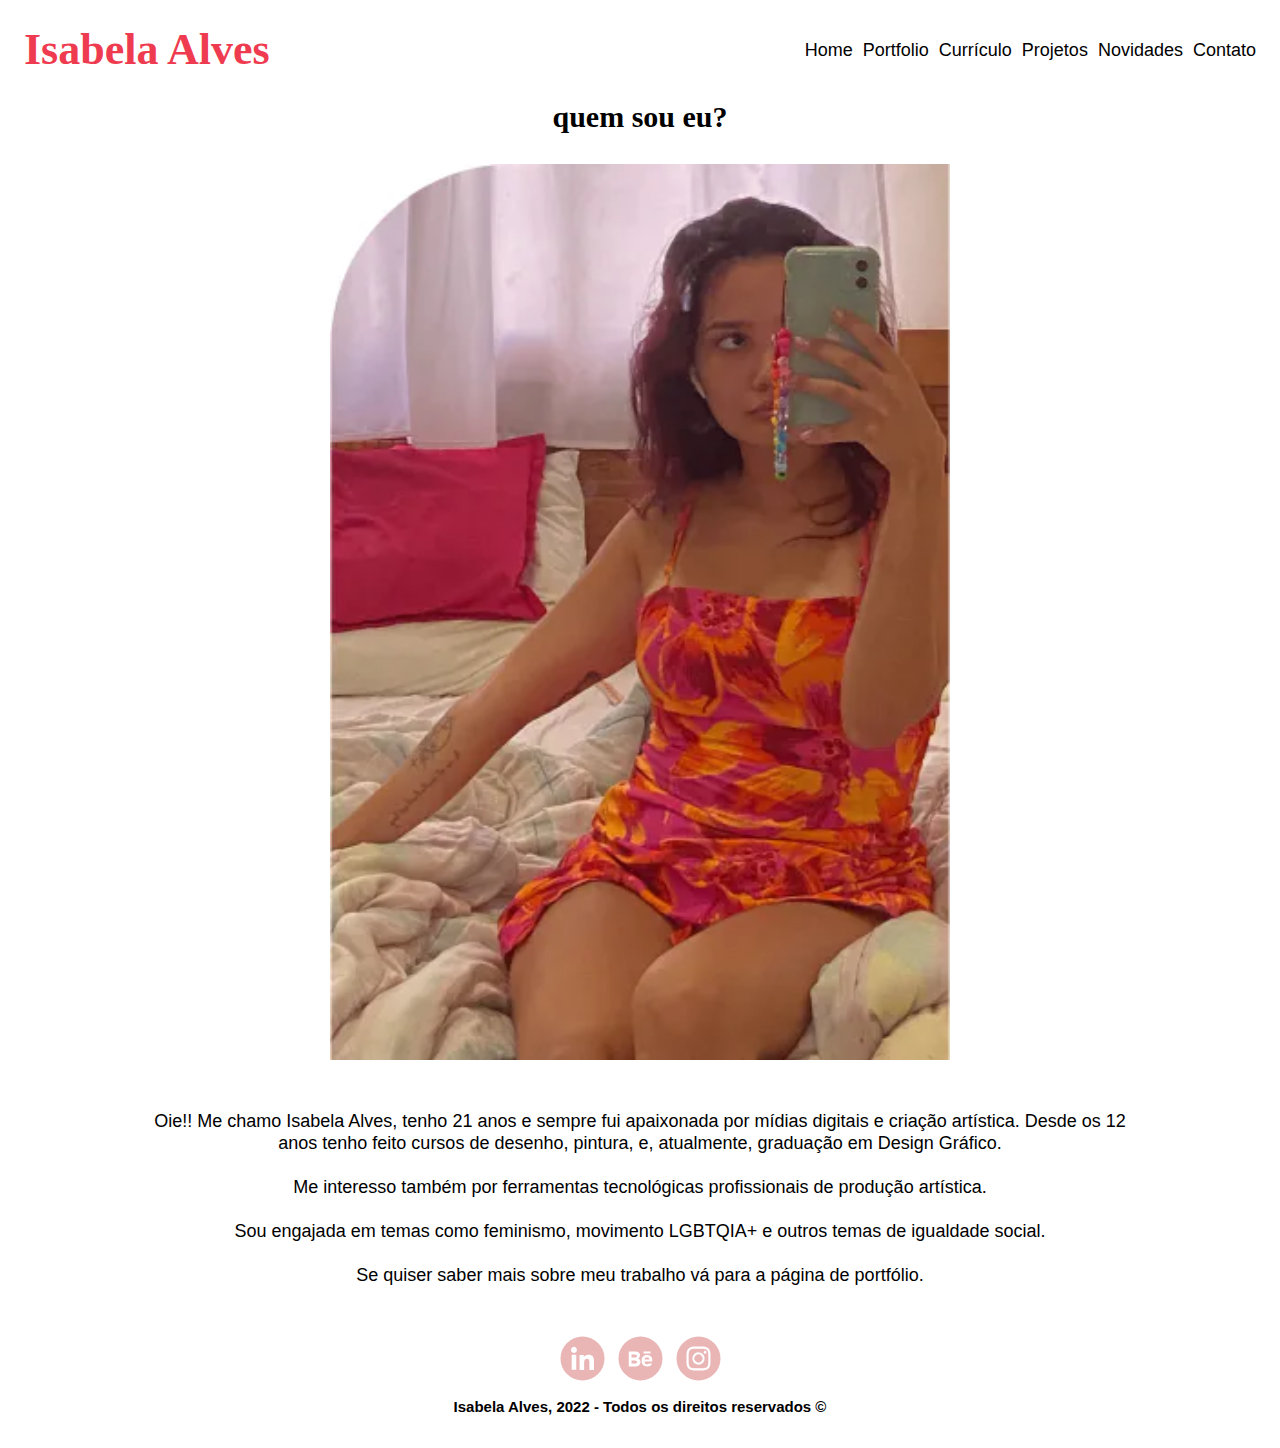
==== index.html @ 1873614d "first commit" ====
<!DOCTYPE html>
<html lang="en">
  <head>
    <meta charset="UTF-8" />
    <meta name="viewport" content="width=device-width, initial-scale=1.0" />
    <meta http-equiv="X-UA-Compatible" content="ie=edge" />
    <title>Isabela Alves</title>
    <link rel="stylesheet" href="index.css" />
    <link href="http://fonts.cdnfonts.com/css/brooke" rel="stylesheet" />
  </head>
  <body>
    <input type="checkbox" id="drawer-toggle" name="drawer-toggle" />
    <label for="drawer-toggle" id="drawer-toggle-label"></label>
    <header class="header">
      <h1 class="title">Isabela Alves</h1>
      <nav class="links">
        <ul>
          <li><a href="#">Home</a></li>
          <li><a href="#">Portfolio</a></li>
          <li><a href="#">Currículo</a></li>
          <li><a href="#">Projetos</a></li>
          <li><a href="#">Novidades</a></li>
          <li><a href="#">Contato</a></li>
        </ul>
      </nav>
    </header>
    <nav id="drawer">
      <ul>
        <li><a href="#">Home</a></li>
        <li><a href="#">Portfolio</a></li>
        <li><a href="#">Currículo</a></li>
        <li><a href="#">Projetos</a></li>
        <li><a href="#">Novidades</a></li>
        <li><a href="#">Contato</a></li>
      </ul>
    </nav>
    <div id="page-content">
      <main class="main">
        <h1 class="title">quem sou eu?</h1>
        <img src="assets/home_photo.webp" alt="home-photo" class="photo" />
        <p class="description">
          Oie!! Me chamo Isabela Alves, tenho 21 anos e sempre fui apaixonada
          por mídias digitais e criação artística. Desde os 12 anos tenho feito
          cursos de desenho, pintura, e, atualmente, graduação em Design
          Gráfico.<!-- --><br /><br />Me interesso também por ferramentas
          tecnológicas profissionais de produção artística.<!-- --><br /><br />Sou
          engajada em temas como feminismo, movimento LGBTQIA+ e outros temas de
          igualdade social.<!-- --><br /><br />Se quiser saber mais sobre meu
          trabalho vá para a página de<!-- --><strong
            ><a href="/portfolio" class="link"> portfólio</a></strong
          >.<!-- -->
        </p>
      </main>
      <footer class="footer">
        <div class="social-buttons">
          <a href="https://www.linkedin.com/in/isabela-alves-244606214/"
            ><svg
              width="45"
              height="45"
              fill="none"
              xmlns="http://www.w3.org/2000/svg"
              class="Footer_socialButton__8Y2tt"
            >
              <rect
                x="0.5"
                y="0.5"
                width="44"
                height="44"
                rx="22"
                fill="#E9B5B5"
              ></rect>
              <path
                fill-rule="evenodd"
                clip-rule="evenodd"
                d="M19.543 19.014h4.271v2.128c.616-1.224 2.194-2.323 4.564-2.323 4.543 0 5.622 2.436 5.622 6.905V34h-4.6v-7.259c0-2.545-.615-3.98-2.181-3.98-2.173 0-3.076 1.547-3.076 3.98V34h-4.6V19.014Zm-7.887 14.79h4.6V18.82h-4.6v14.985Zm5.258-19.872a2.91 2.91 0 0 1-.866 2.073 2.979 2.979 0 0 1-4.184.001A2.93 2.93 0 0 1 11 13.932c0-.778.31-1.523.866-2.073a2.97 2.97 0 0 1 4.183 0c.554.55.866 1.295.866 2.073Z"
                fill="#fff"
              ></path></svg></a
          ><a href="https://www.behance.net/isabelalvesz"
            ><svg
              width="45"
              height="45"
              fill="none"
              xmlns="http://www.w3.org/2000/svg"
              class="Footer_socialButton__8Y2tt"
            >
              <rect
                x="0.5"
                y="0.5"
                width="44"
                height="44"
                rx="22"
                fill="#E9B5B5"
              ></rect>
              <g clip-path="url(#behance_svg__a)">
                <path
                  d="M32.5 17.5h-7v-2h7v2Zm1.726 10c-.442 1.297-2.029 3-5.101 3-3.074 0-5.564-1.729-5.564-5.675 0-3.91 2.325-5.92 5.466-5.92 3.082 0 4.964 1.782 5.375 4.426.078.506.109 1.188.095 2.14H26.47c.13 3.211 3.483 3.312 4.588 2.029h3.168Zm-7.686-4h4.965c-.105-1.547-1.136-2.219-2.477-2.219-1.466 0-2.277.768-2.488 2.219Zm-9.574 6.988H10.5V15.521h6.953c5.476.081 5.58 5.444 2.72 6.906 3.461 1.26 3.577 8.061-3.207 8.061ZM13.5 21.5h3.584c2.508 0 2.906-3-.312-3H13.5v3Zm3.391 3H13.5v3.016h3.341c3.055 0 2.868-3.016.05-3.016Z"
                  fill="#fff"
                ></path>
              </g>
              <defs>
                <clipPath id="behance_svg__a">
                  <path
                    fill="#fff"
                    transform="translate(10.5 10.5)"
                    d="M0 0h24v24H0z"
                  ></path>
                </clipPath>
              </defs></svg></a
          ><a href="https://www.instagram.com/lisartisy/?igshid=YmMyMTA2M2Y="
            ><svg
              width="45"
              height="45"
              fill="none"
              xmlns="http://www.w3.org/2000/svg"
              class="Footer_socialButton__8Y2tt"
            >
              <rect
                x="0.5"
                y="0.5"
                width="44"
                height="44"
                rx="22"
                fill="#E9B5B5"
              ></rect>
              <path
                fill-rule="evenodd"
                clip-rule="evenodd"
                d="M17.553 10.572c1.28-.059 1.687-.072 4.947-.072s3.668.014 4.946.072c1.279.058 2.151.262 2.915.558.8.302 1.525.774 2.125 1.385a5.862 5.862 0 0 1 1.384 2.124c.296.764.5 1.636.558 2.913.059 1.282.072 1.69.072 4.948 0 3.26-.014 3.668-.072 4.947-.058 1.277-.262 2.15-.558 2.913a5.887 5.887 0 0 1-1.384 2.126 5.885 5.885 0 0 1-2.125 1.384c-.764.296-1.636.5-2.913.558-1.28.059-1.688.072-4.948.072-3.26 0-3.668-.014-4.947-.072-1.277-.058-2.15-.262-2.913-.558a5.889 5.889 0 0 1-2.126-1.384 5.882 5.882 0 0 1-1.384-2.125c-.296-.764-.5-1.636-.558-2.913-.059-1.282-.072-1.69-.072-4.948 0-3.26.014-3.668.072-4.946.058-1.279.262-2.151.558-2.915.301-.8.774-1.526 1.385-2.125a5.882 5.882 0 0 1 2.124-1.384c.764-.296 1.637-.5 2.914-.558Zm9.796 2.16c-1.265-.058-1.645-.07-4.849-.07s-3.584.012-4.85.07c-1.17.054-1.804.249-2.228.414-.56.218-.96.476-1.38.896a3.72 3.72 0 0 0-.896 1.38c-.165.423-.36 1.058-.414 2.229-.058 1.265-.07 1.645-.07 4.849s.012 3.584.07 4.85c.054 1.17.249 1.804.414 2.228.191.52.498.992.896 1.38.388.398.86.705 1.38.897.423.164 1.058.36 2.229.413 1.265.058 1.644.07 4.849.07s3.584-.012 4.85-.07c1.17-.053 1.804-.249 2.228-.413.56-.219.96-.477 1.38-.897.398-.387.705-.86.897-1.38.164-.424.36-1.058.413-2.229.058-1.265.07-1.645.07-4.849s-.012-3.584-.07-4.85c-.053-1.17-.249-1.804-.413-2.228a3.725 3.725 0 0 0-.897-1.38 3.723 3.723 0 0 0-1.38-.896c-.424-.165-1.058-.36-2.229-.414Zm-6.382 13.467a4.002 4.002 0 0 0 4.364-6.53 4.002 4.002 0 0 0-5.797 5.52c.397.439.887.784 1.433 1.01Zm-2.828-8.06a6.17 6.17 0 0 1 10.06 2 6.167 6.167 0 1 1-10.06-2Zm11.897-.889a1.458 1.458 0 1 0-2-2.121 1.458 1.458 0 0 0 2 2.121Z"
                fill="#fff"
              ></path></svg
          ></a>
        </div>
        <span class="legal-text"
          >Isabela Alves, 2022 - Todos os direitos reservados ©</span
        >
      </footer>
    </div>
  </body>
</html>
---- index.css ----
* {
    font-family: 'Brooke';
    -webkit-box-sizing: border-box; 
    -moz-box-sizing: border-box; 
    -o-box-sizing: border-box; 
    box-sizing: border-box; 
    -webkit-transition: .25s ease-in-out; 
    -moz-transition: .25s ease-in-out; 
    -o-transition: .25s ease-in-out; 
    transition: .25s ease-in-out; 
    margin: 0; 
    padding: 0; 
    -webkit-text-size-adjust: none;
}

html,body { 
    height: 100%; 
} 

body {
    margin: 0;
}

p {
    font-family: 'Montserrat', sans-serif;
    font-style: normal;
    font-weight: 100;
    font-size: 18px;
    line-height: 22px;
}

a {
    font-family: 'Montserrat', sans-serif;
    font-style: normal;
    font-weight: 100;
    font-size: 18px;
    line-height: 22px;
    text-decoration: none;
    color: black;
}

span {
    font-family: 'Montserrat', sans-serif;
    font-style: normal;
    font-weight: 100;
    font-size: 18px;
    line-height: 22px;
}

.header {
    display: flex;
    align-items: center;
    justify-content: center;
    padding: 24px;
}

.header > .links {
    display: none;
}

.header > .title {
    color: #ef3b50;
    text-align: center;
    font-size: 44px;
}

.main {
    margin-top: 80px;
    display: flex;
    flex-direction: column;
}

.main > .title {
    text-align: center;
    font-size: 30px;
}

.main > .photo {
    margin: 30px auto 0;
    width: 50%;
}

.main > .description {
    margin: 50px auto;
    max-width: 80%;
    text-align: center;
}

.footer > .social-buttons {
    display: flex;
    justify-content: center;
    gap: 13px;
}

.footer > .legal-text {
    text-align: center;
    display: flex;
    font-weight: 600;
    font-size: 15px;
    margin: 10px auto;
    max-width: 80%;
    justify-content: center;
}

#drawer-toggle { 
    position: absolute; 
    opacity: 0; 
    }
    
    #drawer-toggle-label { 
    -webkit-touch-callout: none; 
    -webkit-user-select: none; 
    -khtml-user-select: none; 
    -moz-user-select: none; 
    -ms-user-select: none; 
    user-select: none; 
    left: 19px;
    top: 18px;
    height:50px; 
    width: 50px; 
    display: block; 
    position: fixed; 
    background: rgba(255,255,255,.0); 
    z-index: 1; 
    } 
        
    #drawer-toggle-label:before { 
    content: ''; 
    display: block; 
    position: absolute; 
    height: 2px; 
    width: 24px; 
    background: #8d8d8d; 
    left: 13px; 
    top: 18px; 
    box-shadow: 0 6px 0 #8d8d8d, 0 12px 0 #8d8d8d; 
    } 
    
    header { 
    width: 100%; 
    position: fixed; 
    left: 0px; 
    background-color: white;
    z-index: 0; 
    }
        
    #drawer { 
    position: fixed; 
    top: 0; 
    left:-300px; 
    height: 100%; 
    width: 300px; 
    background: #ef3b50; 
    overflow-x: hidden; 
    overflow-y: scroll; 
    padding: 20px; 
    -webkit-overflow-scrolling: touch; 
    } 
        
    #page-content { 
    margin-left: 0px; 
    width: 100%; 
    overflow-x:hidden; 
    overflow-y:scroll; 
    -webkit-overflow-scrolling: touch; 
    padding: 20px; 
    }
        
    #drawer-toggle:checked ~ #drawer-toggle-label { 
    height: 100%; 
    width: calc(100% - 300px); 
    background: rgba(255,255,255,.8); 
    } 
    
    #drawer-toggle:checked ~ #drawer-toggle-label, 
    #drawer-toggle:checked ~ header { 
    left: 300px; 
    } 
    
    #drawer-toggle:checked ~ #drawer { 
    left: 0px; 
    } 
    
    #drawer-toggle:checked ~ #page-content { 
    margin-left: 300px; 
    }
        
    #drawer ul { 
    list-style-type:none; 
    } 
    
    #drawer ul a { 
    display:block; 
    padding:10px; 
    color:#ffffff; 
    text-decoration:none; 
    } 
    
    #drawer ul a:hover { 
    color:white; 
    } 
        
    @media all and (max-width:350px) { 
    
    #drawer-toggle:checked ~ #drawer-toggle-label { 
    height: 100%; 
    width: 50px;
    }
    
    #drawer-toggle:checked ~ #drawer-toggle-label, 
    #drawer-toggle:checked ~ header { 
    left: calc(100% - 50px); 
    } 
    
    #drawer-toggle:checked ~ #drawer { 
    width: calc(100% - 50px); 
    padding: 20px; 
    } 
    
    #drawer-toggle:checked ~ #page-content { 
    margin-left: calc(100% - 50px); 
    } 
    
}

@media screen and (min-width: 1024px) {
    #drawer-toggle-label {
      display: none;
    }

    .header {
        justify-content: space-between;
    }

    .header > .links {
        display: flex;
    }

    .header > .links ul {
        display: flex;
        list-style-type: none;
        gap: 10px;
        text-decoration: none;
    }
  }
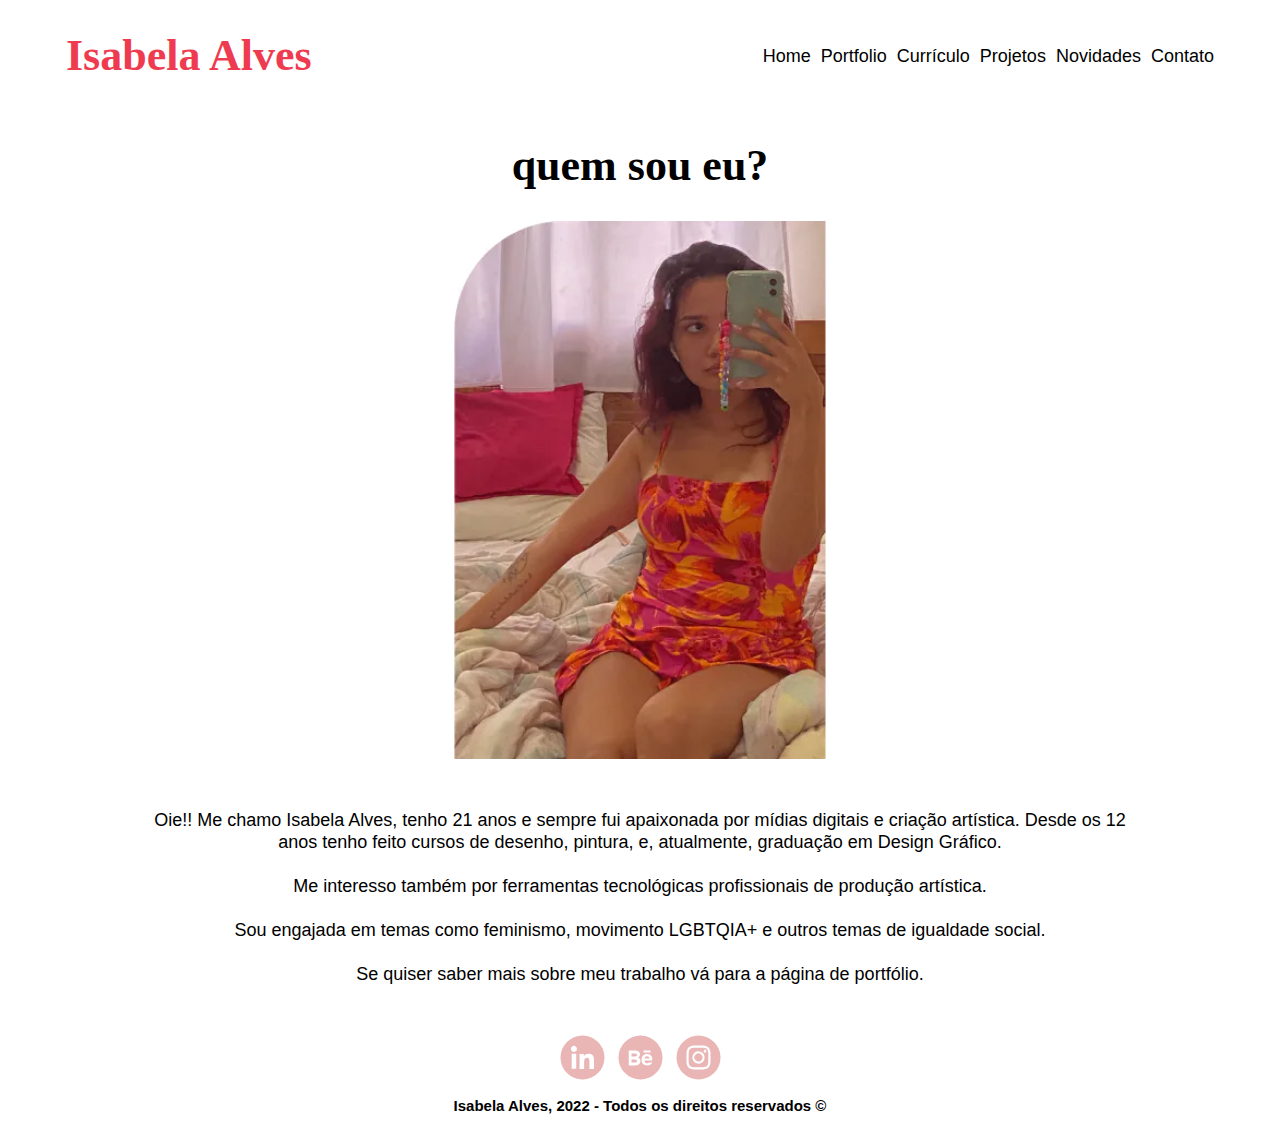
==== commit f7259a01: "adds curriculo" ====
--- a/index.html
+++ b/index.html
@@ -16,8 +16,8 @@
       <nav class="links">
         <ul>
           <li><a href="#">Home</a></li>
-          <li><a href="#">Portfolio</a></li>
-          <li><a href="#">Currículo</a></li>
+          <li><a href="/portfolio">Portfolio</a></li>
+          <li><a href="/curriculo">Currículo</a></li>
           <li><a href="#">Projetos</a></li>
           <li><a href="#">Novidades</a></li>
           <li><a href="#">Contato</a></li>
--- a/index.css
+++ b/index.css
@@ -230,6 +230,7 @@
 
     .header {
         justify-content: space-between;
+        padding: 30px 66px;
     }
 
     .header > .links {
@@ -242,5 +243,17 @@
         gap: 10px;
         text-decoration: none;
     }
+
+    .main {
+        margin-top: 120px;
+    }
+
+    .main > .title {
+        font-size: 44px;
+    }
+
+    .main > .photo {
+        width: 30%;
+    }
   }
   
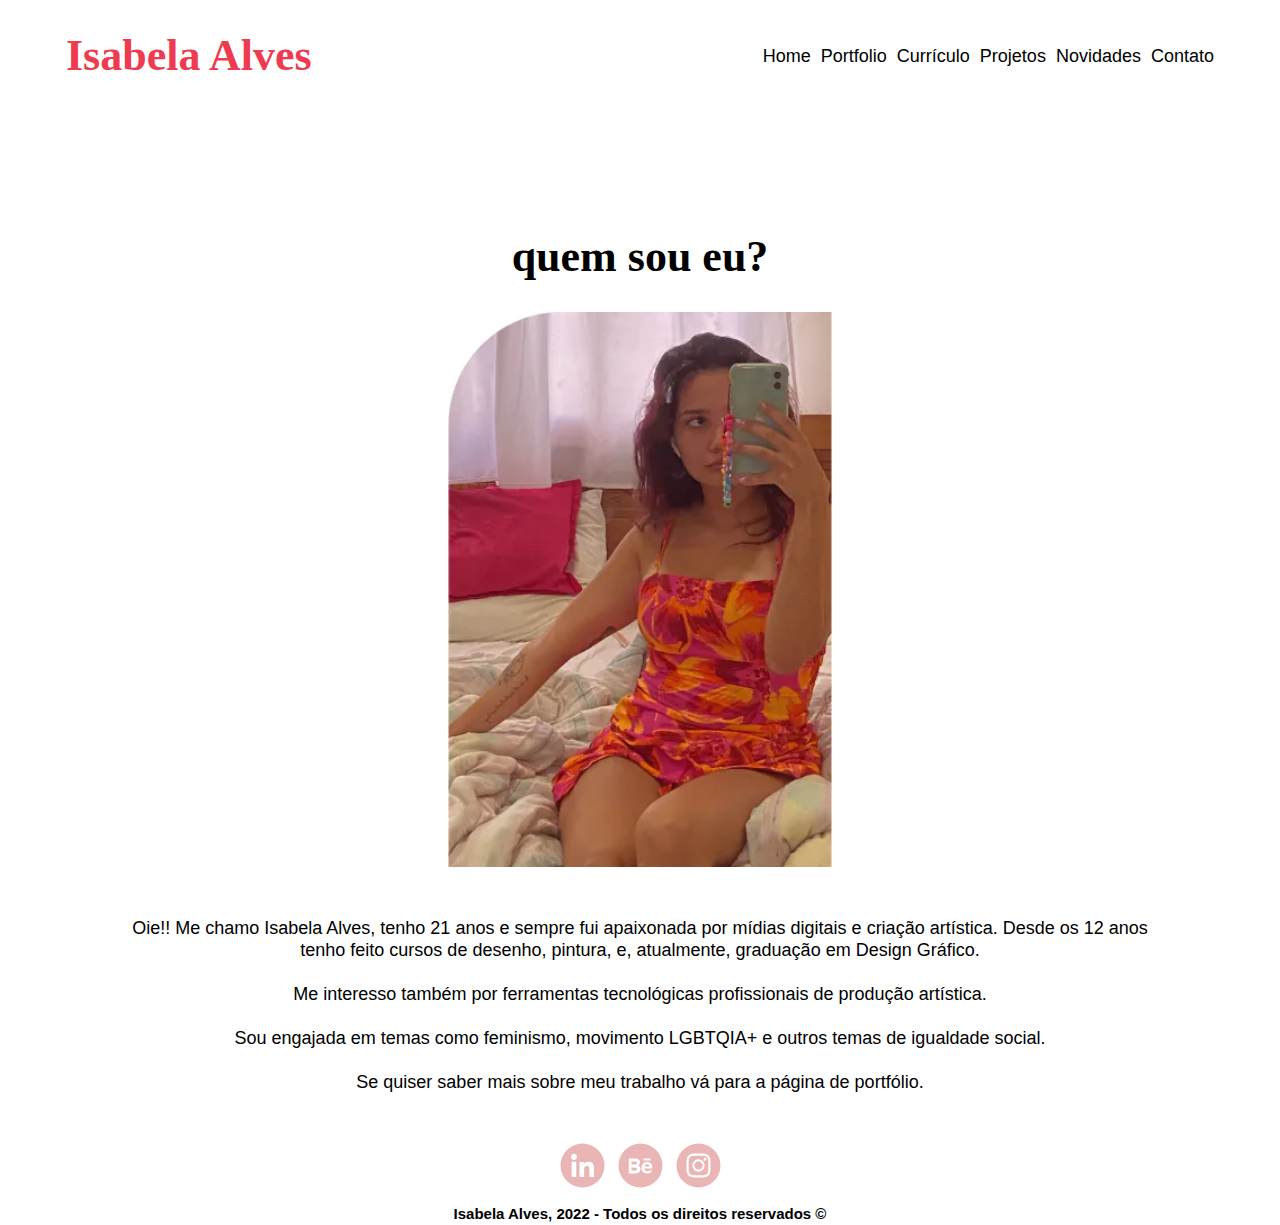
==== commit f915858a: "remove" ====
--- a/index.html
+++ b/index.html
@@ -9,31 +9,19 @@
     <link href="http://fonts.cdnfonts.com/css/brooke" rel="stylesheet" />
   </head>
   <body>
-    <input type="checkbox" id="drawer-toggle" name="drawer-toggle" />
-    <label for="drawer-toggle" id="drawer-toggle-label"></label>
     <header class="header">
       <h1 class="title">Isabela Alves</h1>
       <nav class="links">
         <ul>
-          <li><a href="#">Home</a></li>
+          <li><a href="/">Home</a></li>
           <li><a href="/portfolio">Portfolio</a></li>
           <li><a href="/curriculo">Currículo</a></li>
-          <li><a href="#">Projetos</a></li>
-          <li><a href="#">Novidades</a></li>
-          <li><a href="#">Contato</a></li>
+          <li><a href="/projetos">Projetos</a></li>
+          <li><a href="/novidades">Novidades</a></li>
+          <li><a href="/contato">Contato</a></li>
         </ul>
       </nav>
     </header>
-    <nav id="drawer">
-      <ul>
-        <li><a href="#">Home</a></li>
-        <li><a href="#">Portfolio</a></li>
-        <li><a href="#">Currículo</a></li>
-        <li><a href="#">Projetos</a></li>
-        <li><a href="#">Novidades</a></li>
-        <li><a href="#">Contato</a></li>
-      </ul>
-    </nav>
     <div id="page-content">
       <main class="main">
         <h1 class="title">quem sou eu?</h1>
--- a/index.css
+++ b/index.css
@@ -102,132 +102,7 @@
     justify-content: center;
 }
 
-#drawer-toggle { 
-    position: absolute; 
-    opacity: 0; 
-    }
-    
-    #drawer-toggle-label { 
-    -webkit-touch-callout: none; 
-    -webkit-user-select: none; 
-    -khtml-user-select: none; 
-    -moz-user-select: none; 
-    -ms-user-select: none; 
-    user-select: none; 
-    left: 19px;
-    top: 18px;
-    height:50px; 
-    width: 50px; 
-    display: block; 
-    position: fixed; 
-    background: rgba(255,255,255,.0); 
-    z-index: 1; 
-    } 
-        
-    #drawer-toggle-label:before { 
-    content: ''; 
-    display: block; 
-    position: absolute; 
-    height: 2px; 
-    width: 24px; 
-    background: #8d8d8d; 
-    left: 13px; 
-    top: 18px; 
-    box-shadow: 0 6px 0 #8d8d8d, 0 12px 0 #8d8d8d; 
-    } 
-    
-    header { 
-    width: 100%; 
-    position: fixed; 
-    left: 0px; 
-    background-color: white;
-    z-index: 0; 
-    }
-        
-    #drawer { 
-    position: fixed; 
-    top: 0; 
-    left:-300px; 
-    height: 100%; 
-    width: 300px; 
-    background: #ef3b50; 
-    overflow-x: hidden; 
-    overflow-y: scroll; 
-    padding: 20px; 
-    -webkit-overflow-scrolling: touch; 
-    } 
-        
-    #page-content { 
-    margin-left: 0px; 
-    width: 100%; 
-    overflow-x:hidden; 
-    overflow-y:scroll; 
-    -webkit-overflow-scrolling: touch; 
-    padding: 20px; 
-    }
-        
-    #drawer-toggle:checked ~ #drawer-toggle-label { 
-    height: 100%; 
-    width: calc(100% - 300px); 
-    background: rgba(255,255,255,.8); 
-    } 
-    
-    #drawer-toggle:checked ~ #drawer-toggle-label, 
-    #drawer-toggle:checked ~ header { 
-    left: 300px; 
-    } 
-    
-    #drawer-toggle:checked ~ #drawer { 
-    left: 0px; 
-    } 
-    
-    #drawer-toggle:checked ~ #page-content { 
-    margin-left: 300px; 
-    }
-        
-    #drawer ul { 
-    list-style-type:none; 
-    } 
-    
-    #drawer ul a { 
-    display:block; 
-    padding:10px; 
-    color:#ffffff; 
-    text-decoration:none; 
-    } 
-    
-    #drawer ul a:hover { 
-    color:white; 
-    } 
-        
-    @media all and (max-width:350px) { 
-    
-    #drawer-toggle:checked ~ #drawer-toggle-label { 
-    height: 100%; 
-    width: 50px;
-    }
-    
-    #drawer-toggle:checked ~ #drawer-toggle-label, 
-    #drawer-toggle:checked ~ header { 
-    left: calc(100% - 50px); 
-    } 
-    
-    #drawer-toggle:checked ~ #drawer { 
-    width: calc(100% - 50px); 
-    padding: 20px; 
-    } 
-    
-    #drawer-toggle:checked ~ #page-content { 
-    margin-left: calc(100% - 50px); 
-    } 
-    
-}
-
 @media screen and (min-width: 1024px) {
-    #drawer-toggle-label {
-      display: none;
-    }
-
     .header {
         justify-content: space-between;
         padding: 30px 66px;
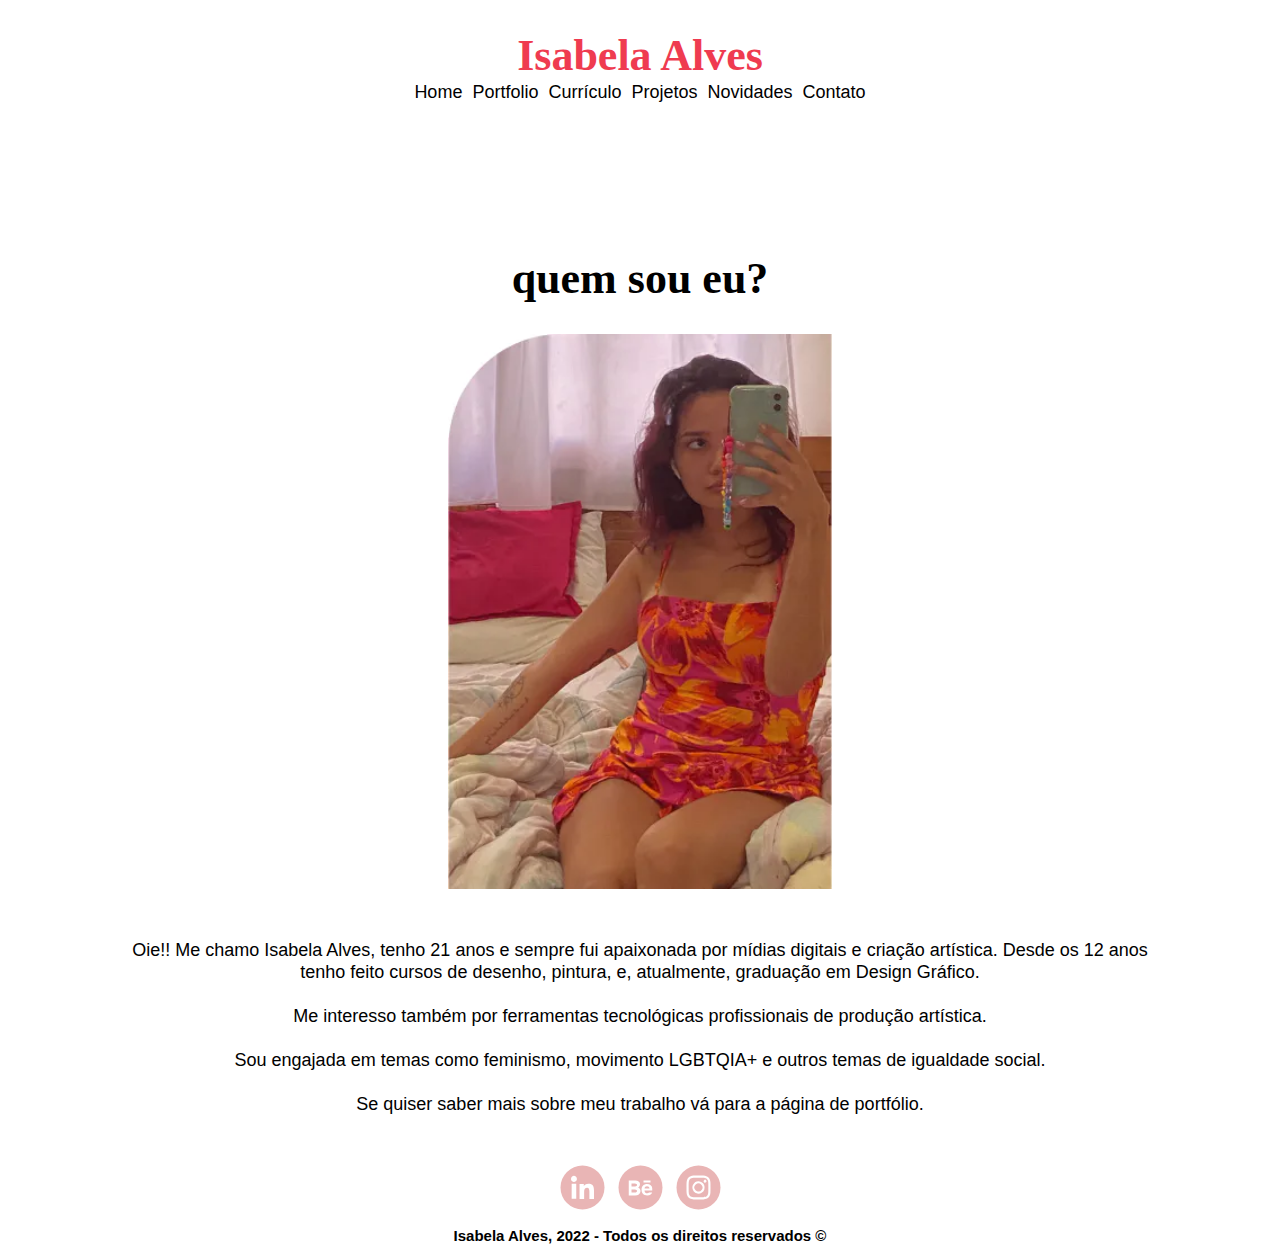
==== commit 4e446d56: "fix drawer" ====
--- a/index.html
+++ b/index.html
@@ -11,16 +11,14 @@
   <body>
     <header class="header">
       <h1 class="title">Isabela Alves</h1>
-      <nav class="links">
-        <ul>
-          <li><a href="/">Home</a></li>
-          <li><a href="/portfolio">Portfolio</a></li>
-          <li><a href="/curriculo">Currículo</a></li>
-          <li><a href="/projetos">Projetos</a></li>
-          <li><a href="/novidades">Novidades</a></li>
-          <li><a href="/contato">Contato</a></li>
-        </ul>
-      </nav>
+      <ul class="links">
+        <li><a href="/">Home</a></li>
+        <li><a href="/portfolio">Portfolio</a></li>
+        <li><a href="/curriculo">Currículo</a></li>
+        <li><a href="/projetos">Projetos</a></li>
+        <li><a href="/novidades">Novidades</a></li>
+        <li><a href="/contato">Contato</a></li>
+      </ul>
     </header>
     <div id="page-content">
       <main class="main">
--- a/index.css
+++ b/index.css
@@ -1,13 +1,5 @@
 * {
     font-family: 'Brooke';
-    -webkit-box-sizing: border-box; 
-    -moz-box-sizing: border-box; 
-    -o-box-sizing: border-box; 
-    box-sizing: border-box; 
-    -webkit-transition: .25s ease-in-out; 
-    -moz-transition: .25s ease-in-out; 
-    -o-transition: .25s ease-in-out; 
-    transition: .25s ease-in-out; 
     margin: 0; 
     padding: 0; 
     -webkit-text-size-adjust: none;
@@ -52,10 +44,16 @@
     align-items: center;
     justify-content: center;
     padding: 24px;
+    flex-direction: column;
 }
 
 .header > .links {
-    display: none;
+    display: flex;
+    flex-direction: row;
+    list-style-type: none;
+    gap: 10px;
+    text-decoration: none;
+    flex-wrap: wrap;
 }
 
 .header > .title {
